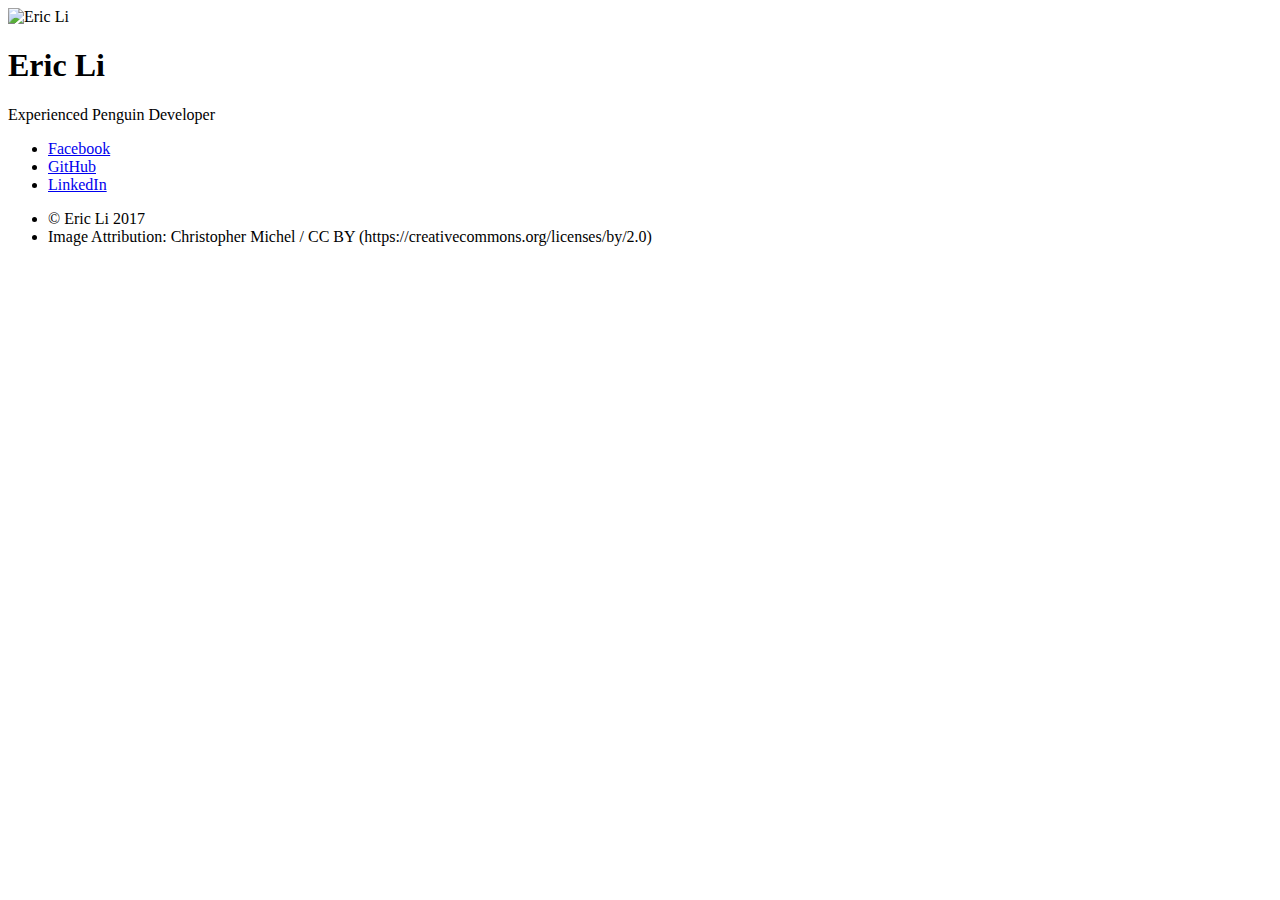
==== index.html @ 7326a937 "Merge pull request #1 from thepenguinco/thepenguinco-patch-1" ====
<!DOCTYPE HTML>

<html>
	<head>
		<title>Eric Li</title>
		<meta charset="utf-8" />
		<meta name="viewport" content="width=device-width, initial-scale=1" />
		<!--[if lte IE 8]><script src="assets/js/html5shiv.js"></script><![endif]-->
		<link rel="stylesheet" href="assets/css/main.css" />
		<!--[if lte IE 9]><link rel="stylesheet" href="assets/css/ie9.css" /><![endif]-->
		<!--[if lte IE 8]><link rel="stylesheet" href="assets/css/ie8.css" /><![endif]-->
		<noscript><link rel="stylesheet" href="assets/css/noscript.css" /></noscript>
	</head>
	<body class="is-loading">

		<!-- Wrapper -->
			<div id="wrapper">

				<!-- Main -->
					<section id="main">
						<header>
							<span class="avatar"><img src="images/avatar.png" alt="Eric Li" /></span>
							<h1 class="name">Eric Li</h1>
							<p>Experienced Penguin Developer</p>
						</header>
						
						<footer>
							<ul class="icons">
								<li><a href="https://www.facebook.com/ThePenguinCo" class="fa-facebook">Facebook</a></li>
								<li><a href="https://www.github.com/ThePenguinCo" class="fa-github">GitHub</a></li>
								<li><a href="https://www.linkedin.com/in/ericli1234/" class="fa-linkedin">LinkedIn</a></li>
							</ul>
						</footer>
					</section>

				<!-- Footer -->
					<footer id="footer">
						<ul class="copyright">
							<li>&copy; Eric Li 2017</li>
							<li>Image Attribution: Christopher Michel / CC BY (https://creativecommons.org/licenses/by/2.0)</li>
						</ul>
					</footer>

			</div>

		<!-- Scripts -->
			<!--[if lte IE 8]><script src="assets/js/respond.min.js"></script><![endif]-->
			<script>
				if ('addEventListener' in window) {
					window.addEventListener('load', function() { document.body.className = document.body.className.replace(/\bis-loading\b/, ''); });
					document.body.className += (navigator.userAgent.match(/(MSIE|rv:11\.0)/) ? ' is-ie' : '');
				}
			</script>
	</body>
</html>
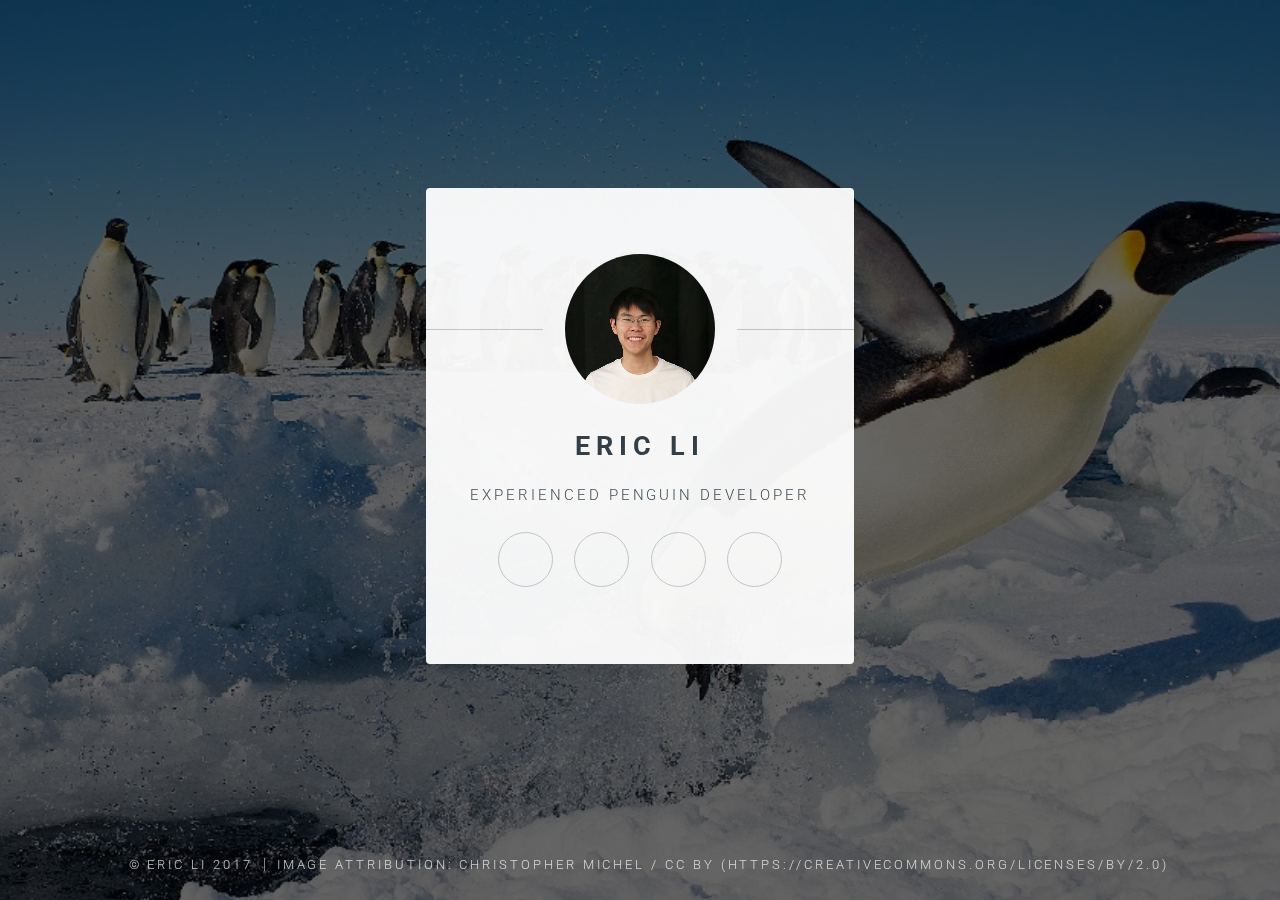
==== commit 424d3517: "Resume and Checklist" ====
--- a/index.html
+++ b/index.html
@@ -1,5 +1,4 @@
 <!DOCTYPE HTML>
-
 <html>
 	<head>
 		<title>Eric Li</title>
@@ -19,16 +18,17 @@
 				<!-- Main -->
 					<section id="main">
 						<header>
-							<span class="avatar"><img src="images/avatar.png" alt="Eric Li" /></span>
+							<span class="avatar"><img src="assets/images/avatar.png" alt="Eric Li" /></span>
 							<h1 class="name">Eric Li</h1>
 							<p>Experienced Penguin Developer</p>
 						</header>
 						
 						<footer>
 							<ul class="icons">
-								<li><a href="https://www.facebook.com/ThePenguinCo" class="fa-facebook">Facebook</a></li>
+								<li><a href="about.html" class="fa-info">About</a></li>
 								<li><a href="https://www.github.com/ThePenguinCo" class="fa-github">GitHub</a></li>
 								<li><a href="https://www.linkedin.com/in/ericli1234/" class="fa-linkedin">LinkedIn</a></li>
+								<li><a href="assets/resume_eric_li.pdf" class="fa-file-text">Resume</a></li>
 							</ul>
 						</footer>
 					</section>
--- a/assets/css/main.css
+++ b/assets/css/main.css
@@ -0,0 +1,864 @@
+@charset "UTF-8";
+@import url(font-awesome.min.css);
+@import url("https://fonts.googleapis.com/css?family=Source+Sans+Pro:300");
+@import url("https://fonts.googleapis.com/css?family=Roboto:300");
+
+/*
+	Identity by HTML5 UP
+	html5up.net | @ajlkn
+	Free for personal and commercial use under the CCA 3.0 license (html5up.net/license)
+*/
+
+/* Reset */
+
+	html, body, div, span, applet, object, iframe, h1, h2, h3, h4, h5, h6, p, blockquote, pre, a, abbr, acronym, address, big, cite, code, del, dfn, em, img, ins, kbd, q, s, samp, small, strike, strong, sub, sup, tt, var, b, u, i, center, dl, dt, dd, ol, ul, li, fieldset, form, label, legend, table, caption, tbody, tfoot, thead, tr, th, td, article, aside, canvas, details, embed, figure, figcaption, footer, header, hgroup, menu, nav, output, ruby, section, summary, time, mark, audio, video {
+		margin: 0;
+		padding: 0;
+		border: 0;
+		font-size: 100%;
+		font: inherit;
+		vertical-align: baseline;
+	}
+
+	article, aside, details, figcaption, figure, footer, header, hgroup, menu, nav, section {
+		display: block;
+	}
+
+	body {
+		line-height: 1;
+	}
+
+	ol, ul {
+		list-style: none;
+	}
+
+	blockquote, q {
+		quotes: none;
+	}
+
+	blockquote:before, blockquote:after, q:before, q:after {
+		content: '';
+		content: none;
+	}
+
+	table {
+		border-collapse: collapse;
+		border-spacing: 0;
+	}
+
+	body {
+		-webkit-text-size-adjust: none;
+	}
+
+/* Box Model */
+
+	*, *:before, *:after {
+		-moz-box-sizing: border-box;
+		-webkit-box-sizing: border-box;
+		box-sizing: border-box;
+	}
+
+/* Basic */
+
+	@media screen and (max-width: 480px) {
+
+		html, body {
+			min-width: 320px;
+		}
+
+	}
+
+	body.is-loading *, body.is-loading *:before, body.is-loading *:after {
+		-moz-animation: none !important;
+		-webkit-animation: none !important;
+		-ms-animation: none !important;
+		animation: none !important;
+		-moz-transition: none !important;
+		-webkit-transition: none !important;
+		-ms-transition: none !important;
+		transition: none !important;
+	}
+
+	html {
+		height: 100%;
+	}
+
+	body {
+		height: 100%;
+		background-color: #ffffff;
+		background-image: -moz-linear-gradient(60deg, rgba(0, 0, 0, 0.6) 5%, rgba(0, 0, 0, 0.6)), url("../images/bg.jpg");
+		background-image: -webkit-linear-gradient(60deg, rgba(0, 0, 0, 0.6) 5%, rgba(0, 0, 0, 0.6)), url("../images/bg.jpg");
+		background-image: -ms-linear-gradient(60deg, rgba(0, 0, 0, 0.6) 5%, rgba(0, 0, 0, 0.6)), url("../images/bg.jpg");
+		background-image: linear-gradient(60deg, rgba(0, 0, 0, 0.6) 5%, rgba(0, 0, 0, 0.6)), url("../images/bg.jpg");
+		background-image: -webkit-linear-gradient(60deg, rgba(0, 0, 0, 0.6) 5%, rgba(0, 0, 0, 0.6)), url("../images/bg.jpg");
+		background-repeat: repeat,			no-repeat,			no-repeat;
+		background-size: 100px 100px, cover,				cover;
+		background-position: top left,		center center,		bottom center;
+		background-attachment: fixed,			fixed,				fixed;
+	}
+
+		body:after {
+			content: '';
+			display: block;
+			position: fixed;
+			top: 0;
+			left: 0;
+			width: 100%;
+			height: inherit;
+			opacity: 0;
+			z-index: 1;
+			background-color: #ffffff;
+			background-image: -moz-linear-gradient(60deg, rgba(0, 0, 0, 0.2) 5%, rgba(0, 0, 0, 0.2));
+			background-image: -webkit-linear-gradient(60deg, rgba(0, 0, 0, 0.2) 5%, rgba(0, 0, 0, 0.2));
+			background-image: -ms-linear-gradient(60deg, rgba(0, 0, 0, 0.2) 5%, rgba(0, 0, 0, 0.2));
+			background-image: linear-gradient(60deg, rgba(0, 0, 0, 0.2) 5%, rgba(0, 0, 0, 0.2));
+			background-image: -webkit-linear-gradient(60deg, rgba(0, 0, 0, 0.2) 5%, rgba(0, 0, 0, 0.2));
+			background-repeat: repeat,			no-repeat;
+			background-size: 100px 100px, cover;
+			background-position: top left,		center center;
+			-moz-transition: opacity 2s ease-out;
+			-webkit-transition: opacity 2s ease-out;
+			-ms-transition: opacity 2s ease-out;
+			transition: opacity 2s ease-out;
+		}
+
+		body.is-loading:after {
+			opacity: 1;
+		}
+
+/* Type */
+
+	body, input, select, textarea {
+		color: #414f57;
+		font-family: "Roboto", "Source Sans Pro", Helvetica, sans-serif;
+		font-size: 14pt;
+		font-weight: 300;
+		line-height: 2;
+		letter-spacing: 0.2em;
+		text-transform: uppercase;
+	}
+
+		@media screen and (max-width: 1680px) {
+
+			body, input, select, textarea {
+				font-size: 11pt;
+			}
+
+		}
+
+		@media screen and (max-width: 480px) {
+
+			body, input, select, textarea {
+				font-size: 10pt;
+				line-height: 1.75;
+			}
+
+		}
+
+	a {
+		-moz-transition: color 0.2s ease, border-color 0.2s ease;
+		-webkit-transition: color 0.2s ease, border-color 0.2s ease;
+		-ms-transition: color 0.2s ease, border-color 0.2s ease;
+		transition: color 0.2s ease, border-color 0.2s ease;
+		color: inherit;
+		text-decoration: none;
+	}
+
+		a:before {
+			-moz-transition: color 0.2s ease, text-shadow 0.2s ease;
+			-webkit-transition: color 0.2s ease, text-shadow 0.2s ease;
+			-ms-transition: color 0.2s ease, text-shadow 0.2s ease;
+			transition: color 0.2s ease, text-shadow 0.2s ease;
+		}
+
+		a:hover {
+			color: #ff7496;
+		}
+
+	strong, b {
+		color: #313f47;
+	}
+
+	em, i {
+		font-style: italic;
+	}
+
+	p {
+		margin: 0 0 1.5em 0;
+	}
+
+	h1, h2, h3, h4, h5, h6 {
+		color: #313f47;
+		line-height: 1.5;
+		margin: 0 0 0.75em 0;
+	}
+
+		h1 a, h2 a, h3 a, h4 a, h5 a, h6 a {
+			color: inherit;
+			text-decoration: none;
+		}
+
+	h1 {
+		font-size: 1.85em;
+		letter-spacing: 0.22em;
+		margin: 0 0 0.525em 0;
+	}
+
+	h2 {
+		font-size: 1.25em;
+	}
+
+	h3 {
+		font-size: 1em;
+	}
+
+	h4 {
+		font-size: 1em;
+	}
+
+	h5 {
+		font-size: 1em;
+	}
+
+	h6 {
+		font-size: 1em;
+	}
+
+	@media screen and (max-width: 480px) {
+
+		h1 {
+			font-size: 1.65em;
+		}
+
+	}
+
+	sub {
+		font-size: 0.8em;
+		position: relative;
+		top: 0.5em;
+	}
+
+	sup {
+		font-size: 0.8em;
+		position: relative;
+		top: -0.5em;
+	}
+
+	hr {
+		border: 0;
+		border-bottom: solid 1px #c8cccf;
+		margin: 3em 0;
+	}
+
+/* Form */
+
+	form {
+		margin: 0 0 1.5em 0;
+	}
+
+		form > .field {
+			margin: 0 0 1.5em 0;
+		}
+
+			form > .field > :last-child {
+				margin-bottom: 0;
+			}
+
+	label {
+		color: #313f47;
+		display: block;
+		font-size: 0.9em;
+		margin: 0 0 0.75em 0;
+	}
+
+	input[type="text"],
+	input[type="password"],
+	input[type="email"],
+	input[type="tel"],
+	select,
+	textarea {
+		-moz-appearance: none;
+		-webkit-appearance: none;
+		-ms-appearance: none;
+		appearance: none;
+		border-radius: 4px;
+		border: solid 1px #c8cccf;
+		color: inherit;
+		display: block;
+		outline: 0;
+		padding: 0 1em;
+		text-decoration: none;
+		width: 100%;
+	}
+
+		input[type="text"]:invalid,
+		input[type="password"]:invalid,
+		input[type="email"]:invalid,
+		input[type="tel"]:invalid,
+		select:invalid,
+		textarea:invalid {
+			box-shadow: none;
+		}
+
+		input[type="text"]:focus,
+		input[type="password"]:focus,
+		input[type="email"]:focus,
+		input[type="tel"]:focus,
+		select:focus,
+		textarea:focus {
+			border-color: #ff7496;
+		}
+
+	.select-wrapper {
+		text-decoration: none;
+		display: block;
+		position: relative;
+	}
+
+		.select-wrapper:before {
+			content: "";
+			-moz-osx-font-smoothing: grayscale;
+			-webkit-font-smoothing: antialiased;
+			font-family: FontAwesome;
+			font-style: normal;
+			font-weight: normal;
+			text-transform: none !important;
+		}
+
+		.select-wrapper:before {
+			color: #c8cccf;
+			display: block;
+			height: 2.75em;
+			line-height: 2.75em;
+			pointer-events: none;
+			position: absolute;
+			right: 0;
+			text-align: center;
+			top: 0;
+			width: 2.75em;
+		}
+
+		.select-wrapper select::-ms-expand {
+			display: none;
+		}
+
+	input[type="text"],
+	input[type="password"],
+	input[type="email"],
+	select {
+		height: 2.75em;
+	}
+
+	textarea {
+		padding: 0.75em 1em;
+	}
+
+	input[type="checkbox"],
+	input[type="radio"] {
+		-moz-appearance: none;
+		-webkit-appearance: none;
+		-ms-appearance: none;
+		appearance: none;
+		display: block;
+		float: left;
+		margin-right: -2em;
+		opacity: 0;
+		width: 1em;
+		z-index: -1;
+	}
+
+		input[type="checkbox"] + label,
+		input[type="radio"] + label {
+			text-decoration: none;
+			color: #414f57;
+			cursor: pointer;
+			display: inline-block;
+			font-size: 1em;
+			font-weight: 300;
+			padding-left: 2.4em;
+			padding-right: 0.75em;
+			position: relative;
+		}
+
+			input[type="checkbox"] + label:before,
+			input[type="radio"] + label:before {
+				-moz-osx-font-smoothing: grayscale;
+				-webkit-font-smoothing: antialiased;
+				font-family: FontAwesome;
+				font-style: normal;
+				font-weight: normal;
+				text-transform: none !important;
+			}
+
+			input[type="checkbox"] + label:before,
+			input[type="radio"] + label:before {
+				border-radius: 4px;
+				border: solid 1px #c8cccf;
+				content: '';
+				display: inline-block;
+				height: 1.65em;
+				left: 0;
+				line-height: 1.58125em;
+				position: absolute;
+				text-align: center;
+				top: 0.15em;
+				width: 1.65em;
+			}
+
+		input[type="checkbox"]:checked + label:before,
+		input[type="radio"]:checked + label:before {
+			color: #ff7496;
+			content: '\f00c';
+		}
+
+		input[type="checkbox"]:focus + label:before,
+		input[type="radio"]:focus + label:before {
+			border-color: #ff7496;
+		}
+
+	input[type="checkbox"] + label:before {
+		border-radius: 4px;
+	}
+
+	input[type="radio"] + label:before {
+		border-radius: 100%;
+	}
+
+	::-webkit-input-placeholder {
+		color: #616f77 !important;
+		opacity: 1.0;
+	}
+
+	:-moz-placeholder {
+		color: #616f77 !important;
+		opacity: 1.0;
+	}
+
+	::-moz-placeholder {
+		color: #616f77 !important;
+		opacity: 1.0;
+	}
+
+	:-ms-input-placeholder {
+		color: #616f77 !important;
+		opacity: 1.0;
+	}
+
+	.formerize-placeholder {
+		color: #616f77 !important;
+		opacity: 1.0;
+	}
+
+/* Icon */
+
+	.icon {
+		text-decoration: none;
+		position: relative;
+		border-bottom: none;
+	}
+
+		.icon:before {
+			-moz-osx-font-smoothing: grayscale;
+			-webkit-font-smoothing: antialiased;
+			font-family: FontAwesome;
+			font-style: normal;
+			font-weight: normal;
+			text-transform: none !important;
+		}
+
+		.icon > .label {
+			display: none;
+		}
+
+/* List */
+
+	ol {
+		list-style: decimal;
+		margin: 0 0 1.5em 0;
+		padding-left: 1.25em;
+	}
+
+		ol li {
+			padding-left: 0.25em;
+		}
+
+	ul {
+		list-style: disc;
+		margin: 0 0 1.5em 0;
+		padding-left: 1em;
+	}
+
+		ul li {
+			padding-left: 0.5em;
+		}
+
+		ul.alt {
+			list-style: none;
+			padding-left: 0;
+		}
+
+			ul.alt li {
+				border-top: solid 1px #c8cccf;
+				padding: 0.5em 0;
+			}
+
+				ul.alt li:first-child {
+					border-top: 0;
+					padding-top: 0;
+				}
+
+		ul.icons {
+			cursor: default;
+			list-style: none;
+			padding-left: 0;
+			margin-top: -0.675em;
+		}
+
+			ul.icons li {
+				display: inline-block;
+				padding: 0.675em 0.5em;
+			}
+
+				ul.icons li a {
+					text-decoration: none;
+					position: relative;
+					display: block;
+					width: 3.75em;
+					height: 3.75em;
+					border-radius: 100%;
+					border: solid 1px #c8cccf;
+					line-height: 3.75em;
+					overflow: hidden;
+					text-align: center;
+					text-indent: 3.75em;
+					white-space: nowrap;
+				}
+
+					ul.icons li a:before {
+						-moz-osx-font-smoothing: grayscale;
+						-webkit-font-smoothing: antialiased;
+						font-family: FontAwesome;
+						font-style: normal;
+						font-weight: normal;
+						text-transform: none !important;
+					}
+
+					ul.icons li a:before {
+						color: #ffffff;
+						text-shadow: 1.25px 0px 0px #c8cccf, -1.25px 0px 0px #c8cccf, 0px 1.25px 0px #c8cccf, 0px -1.25px 0px #c8cccf;
+					}
+
+					ul.icons li a:hover:before {
+						text-shadow: 1.25px 0px 0px #ff7496, -1.25px 0px 0px #ff7496, 0px 1.25px 0px #ff7496, 0px -1.25px 0px #ff7496;
+					}
+
+					ul.icons li a:before {
+						position: absolute;
+						top: 0;
+						left: 0;
+						width: inherit;
+						height: inherit;
+						font-size: 1.85rem;
+						line-height: inherit;
+						text-align: center;
+						text-indent: 0;
+					}
+
+					ul.icons li a:hover {
+						border-color: #ff7496;
+					}
+
+			@media screen and (max-width: 480px) {
+
+				ul.icons li a:before {
+					font-size: 1.5rem;
+				}
+
+			}
+
+		ul.actions {
+			cursor: default;
+			list-style: none;
+			padding-left: 0;
+		}
+
+			ul.actions li {
+				display: inline-block;
+				padding: 0 0.75em 0 0;
+				vertical-align: middle;
+			}
+
+				ul.actions li:last-child {
+					padding-right: 0;
+				}
+
+	dl {
+		margin: 0 0 1.5em 0;
+	}
+
+		dl dt {
+			display: block;
+			margin: 0 0 0.75em 0;
+		}
+
+		dl dd {
+			margin-left: 1.5em;
+		}
+
+/* Button */
+
+	input[type="submit"],
+	input[type="reset"],
+	input[type="button"],
+	button,
+	.button {
+		-moz-appearance: none;
+		-webkit-appearance: none;
+		-ms-appearance: none;
+		appearance: none;
+		-moz-transition: background-color 0.2s ease-in-out, border-color 0.2s ease-in-out, color 0.2s ease-in-out;
+		-webkit-transition: background-color 0.2s ease-in-out, border-color 0.2s ease-in-out, color 0.2s ease-in-out;
+		-ms-transition: background-color 0.2s ease-in-out, border-color 0.2s ease-in-out, color 0.2s ease-in-out;
+		transition: background-color 0.2s ease-in-out, border-color 0.2s ease-in-out, color 0.2s ease-in-out;
+		display: inline-block;
+		height: 2.75em;
+		line-height: 2.75em;
+		padding: 0 1.5em;
+		background-color: transparent;
+		border-radius: 4px;
+		border: solid 1px #c8cccf;
+		color: #414f57 !important;
+		cursor: pointer;
+		text-align: center;
+		text-decoration: none;
+		white-space: nowrap;
+	}
+
+		input[type="submit"]:hover,
+		input[type="reset"]:hover,
+		input[type="button"]:hover,
+		button:hover,
+		.button:hover {
+			border-color: #ff7496;
+			color: #ff7496 !important;
+		}
+
+		input[type="submit"].icon,
+		input[type="reset"].icon,
+		input[type="button"].icon,
+		button.icon,
+		.button.icon {
+			padding-left: 1.35em;
+		}
+
+			input[type="submit"].icon:before,
+			input[type="reset"].icon:before,
+			input[type="button"].icon:before,
+			button.icon:before,
+			.button.icon:before {
+				margin-right: 0.5em;
+			}
+
+		input[type="submit"].fit,
+		input[type="reset"].fit,
+		input[type="button"].fit,
+		button.fit,
+		.button.fit {
+			display: block;
+			width: 100%;
+			margin: 0 0 0.75em 0;
+		}
+
+		input[type="submit"].small,
+		input[type="reset"].small,
+		input[type="button"].small,
+		button.small,
+		.button.small {
+			font-size: 0.8em;
+		}
+
+		input[type="submit"].big,
+		input[type="reset"].big,
+		input[type="button"].big,
+		button.big,
+		.button.big {
+			font-size: 1.35em;
+		}
+
+		input[type="submit"].disabled, input[type="submit"]:disabled,
+		input[type="reset"].disabled,
+		input[type="reset"]:disabled,
+		input[type="button"].disabled,
+		input[type="button"]:disabled,
+		button.disabled,
+		button:disabled,
+		.button.disabled,
+		.button:disabled {
+			-moz-pointer-events: none;
+			-webkit-pointer-events: none;
+			-ms-pointer-events: none;
+			pointer-events: none;
+			opacity: 0.5;
+		}
+
+/* Main */
+
+	#main {
+		position: relative;
+		max-width: 100%;
+		min-width: 27em;
+		padding: 4.5em 3em 3em 3em ;
+		background: #ffffff;
+		border-radius: 4px;
+		cursor: default;
+		opacity: 0.95;
+		text-align: center;
+		-moz-transform-origin: 50% 50%;
+		-webkit-transform-origin: 50% 50%;
+		-ms-transform-origin: 50% 50%;
+		transform-origin: 50% 50%;
+		-moz-transform: rotateX(0deg);
+		-webkit-transform: rotateX(0deg);
+		-ms-transform: rotateX(0deg);
+		transform: rotateX(0deg);
+		-moz-transition: opacity 1.5s ease, -moz-transform 1.5s ease;
+		-webkit-transition: opacity 1.5s ease, -webkit-transform 1.5s ease;
+		-ms-transition: opacity 1.5s ease, -ms-transform 1.5s ease;
+		transition: opacity 1.5s ease, transform 1.5s ease;
+	}
+
+		#main .avatar {
+			position: relative;
+			display: block;
+			margin-bottom: 1.5em;
+		}
+
+			#main .avatar img {
+				display: block;
+				margin: 0 auto;
+				border-radius: 100%;
+				box-shadow: 0 0 0 1.5em #ffffff;
+			}
+
+			#main .avatar:before {
+				content: '';
+				display: block;
+				position: absolute;
+				top: 50%;
+				left: -3em;
+				width: calc(100% + 6em);
+				height: 1px;
+				z-index: -1;
+				background: #c8cccf;
+			}
+
+		@media screen and (max-width: 480px) {
+
+			#main {
+				min-width: 0;
+				width: 100%;
+				padding: 4em 2em 2.5em 2em ;
+			}
+
+				#main .avatar:before {
+					left: -2em;
+					width: calc(100% + 4em);
+				}
+
+		}
+
+		body.is-loading #main {
+			opacity: 0;
+			-moz-transform: rotateX(15deg);
+			-webkit-transform: rotateX(15deg);
+			-ms-transform: rotateX(15deg);
+			transform: rotateX(15deg);
+		}
+
+/* Footer */
+
+	#footer {
+		-moz-align-self: -moz-flex-end;
+		-webkit-align-self: -webkit-flex-end;
+		-ms-align-self: -ms-flex-end;
+		align-self: flex-end;
+		width: 100%;
+		padding: 1.5em 0 0 0;
+		color: rgba(255, 255, 255, 0.75);
+		cursor: default;
+		text-align: center;
+	}
+
+		#footer .copyright {
+			margin: 0;
+			padding: 0;
+			font-size: 0.9em;
+			list-style: none;
+		}
+
+			#footer .copyright li {
+				display: inline-block;
+				margin: 0 0 0 0.45em;
+				padding: 0 0 0 0.85em;
+				border-left: solid 1px rgba(255, 255, 255, 0.5);
+				line-height: 1;
+			}
+
+				#footer .copyright li:first-child {
+					border-left: 0;
+				}
+
+/* Wrapper */
+
+	#wrapper {
+		display: -moz-flex;
+		display: -webkit-flex;
+		display: -ms-flex;
+		display: flex;
+		-moz-align-items: center;
+		-webkit-align-items: center;
+		-ms-align-items: center;
+		align-items: center;
+		-moz-justify-content: space-between;
+		-webkit-justify-content: space-between;
+		-ms-justify-content: space-between;
+		justify-content: space-between;
+		-moz-flex-direction: column;
+		-webkit-flex-direction: column;
+		-ms-flex-direction: column;
+		flex-direction: column;
+		-moz-perspective: 1000px;
+		-webkit-perspective: 1000px;
+		-ms-perspective: 1000px;
+		perspective: 1000px;
+		position: relative;
+		min-height: 100%;
+		padding: 1.5em;
+		z-index: 2;
+	}
+
+		#wrapper > * {
+			z-index: 1;
+		}
+
+		#wrapper:before {
+			content: '';
+			display: block;
+		}
+
+		@media screen and (max-width: 360px) {
+
+			#wrapper {
+				padding: 0.75em;
+			}
+
+		}
+
+		body.is-ie #wrapper {
+			height: 100%;
+		}
+
+/* Custom */
+	.name {
+		font-weight: bold;
+	}
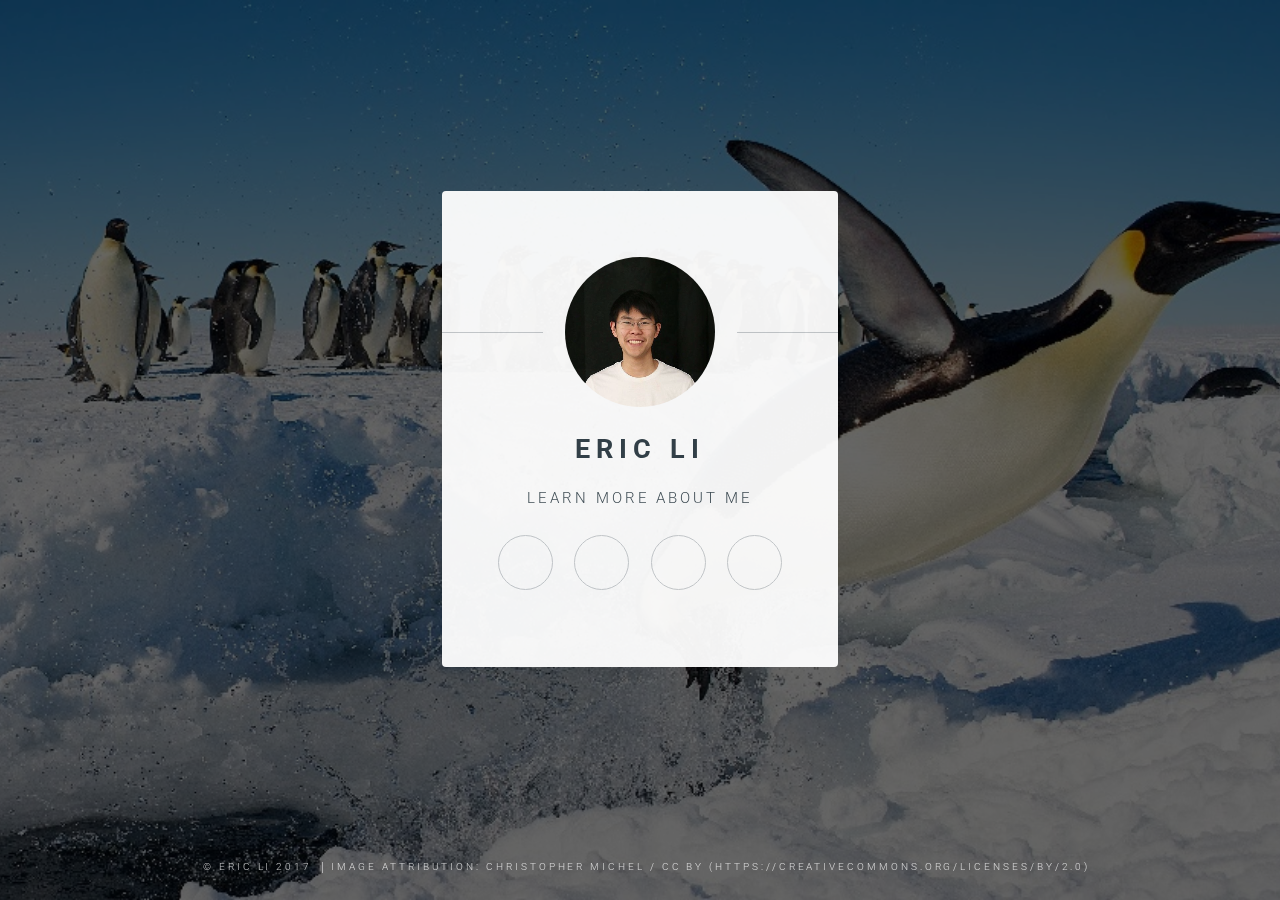
==== commit 641bbdec: "Add about page" ====
--- a/index.html
+++ b/index.html
@@ -20,12 +20,11 @@
 						<header>
 							<span class="avatar"><img src="assets/images/avatar.png" alt="Eric Li" /></span>
 							<h1 class="name">Eric Li</h1>
-							<p>Experienced Penguin Developer</p>
+							<p><a href="about">Learn more about me</a></p>
 						</header>
-						
 						<footer>
 							<ul class="icons">
-								<li><a href="about.html" class="fa-info">About</a></li>
+								<li><a href="mailto:eric.li@uwaterloo.ca" class="fa-envelope">Email</a></li>
 								<li><a href="https://www.github.com/ThePenguinCo" class="fa-github">GitHub</a></li>
 								<li><a href="https://www.linkedin.com/in/ericli1234/" class="fa-linkedin">LinkedIn</a></li>
 								<li><a href="assets/resume_eric_li.pdf" class="fa-file-text">Resume</a></li>
--- a/assets/css/main.css
+++ b/assets/css/main.css
@@ -792,7 +792,7 @@
 		#footer .copyright {
 			margin: 0;
 			padding: 0;
-			font-size: 0.9em;
+			font-size: 0.7em;
 			list-style: none;
 		}
 
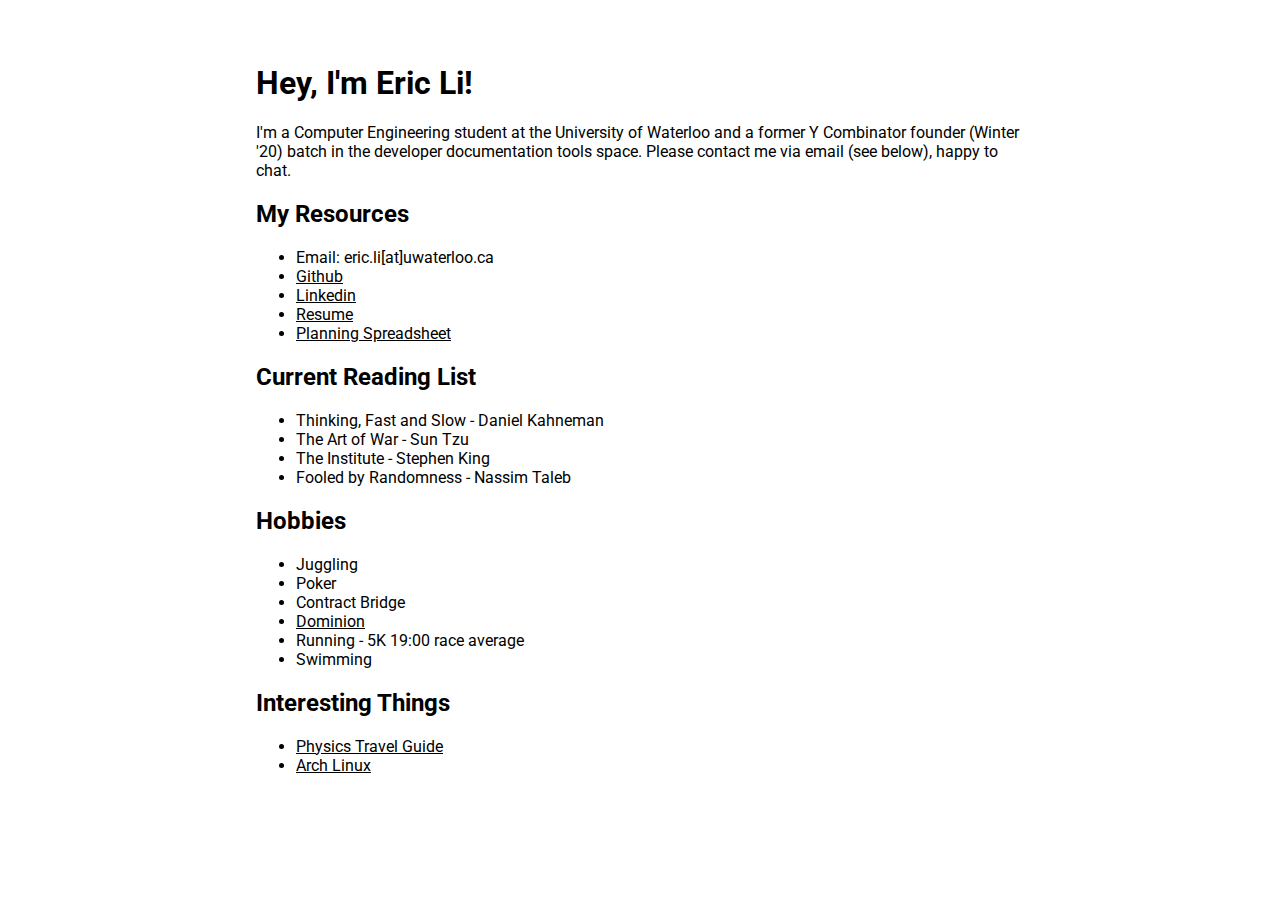
==== commit 26e2c6a2: "Minimialist" ====
--- a/index.html
+++ b/index.html
@@ -1,54 +1,45 @@
 <!DOCTYPE HTML>
 <html>
 	<head>
-		<title>Eric Li</title>
-		<meta charset="utf-8" />
-		<meta name="viewport" content="width=device-width, initial-scale=1" />
-		<!--[if lte IE 8]><script src="assets/js/html5shiv.js"></script><![endif]-->
-		<link rel="stylesheet" href="assets/css/main.css" />
-		<!--[if lte IE 9]><link rel="stylesheet" href="assets/css/ie9.css" /><![endif]-->
-		<!--[if lte IE 8]><link rel="stylesheet" href="assets/css/ie8.css" /><![endif]-->
-		<noscript><link rel="stylesheet" href="assets/css/noscript.css" /></noscript>
-	</head>
-	<body class="is-loading">
-
-		<!-- Wrapper -->
-			<div id="wrapper">
-
-				<!-- Main -->
-					<section id="main">
-						<header>
-							<span class="avatar"><img src="assets/images/avatar.png" alt="Eric Li" /></span>
-							<h1 class="name">Eric Li</h1>
-							<p><a href="about">Learn more about me</a></p>
-						</header>
-						<footer>
-							<ul class="icons">
-								<li><a href="mailto:eric.li@uwaterloo.ca" class="fa-envelope">Email</a></li>
-								<li><a href="https://www.github.com/ThePenguinCo" class="fa-github">GitHub</a></li>
-								<li><a href="https://www.linkedin.com/in/ericli1234/" class="fa-linkedin">LinkedIn</a></li>
-								<li><a href="assets/resume_eric_li.pdf" class="fa-file-text">Resume</a></li>
-							</ul>
-						</footer>
-					</section>
-
-				<!-- Footer -->
-					<footer id="footer">
-						<ul class="copyright">
-							<li>&copy; Eric Li 2017</li>
-							<li>Image Attribution: Christopher Michel / CC BY (https://creativecommons.org/licenses/by/2.0)</li>
-						</ul>
-					</footer>
-
-			</div>
-
-		<!-- Scripts -->
-			<!--[if lte IE 8]><script src="assets/js/respond.min.js"></script><![endif]-->
-			<script>
-				if ('addEventListener' in window) {
-					window.addEventListener('load', function() { document.body.className = document.body.className.replace(/\bis-loading\b/, ''); });
-					document.body.className += (navigator.userAgent.match(/(MSIE|rv:11\.0)/) ? ' is-ie' : '');
-				}
-			</script>
+		<title>Eric Li | About</title>
+        <meta charset="utf-8" />
+        <link rel="stylesheet" href="assets/css/about.css" />
+    </head>
+         
+    <body>
+        <h1>Hey, I'm Eric Li!</h1>
+        <p>I'm a Computer Engineering student at the University of Waterloo and a former Y Combinator 
+            founder (Winter '20) batch in the developer documentation tools space.
+            Please contact me via email (see below), happy to chat.
+        </p>
+        <h2>My Resources</h2>
+            <ul>
+                <li>Email: eric.li[at]uwaterloo.ca</a></li>
+                <li><a href="https://www.github.com/ThePenguinCo">Github</a></li>
+                <li><a href="https://www.linkedin.com/in/ericli1234/">Linkedin</a></li>
+                <li><a href="assets/resume_eric_li.pdf">Resume</a></li>
+                <li><a href="plan">Planning Spreadsheet</a></li>
+            </ul>
+        <h2>Current Reading List</h2>
+            <ul>
+                <li>Thinking, Fast and Slow - Daniel Kahneman</li>
+                <li>The Art of War - Sun Tzu</li>
+                <li>The Institute - Stephen King</li>
+                <li>Fooled by Randomness - Nassim Taleb</li>
+            </ul>
+        <h2>Hobbies</h2>
+            <ul>
+                <li>Juggling</li>
+                <li>Poker</li>
+                <li>Contract Bridge</li>
+                <li><a href="https://dominion.games/">Dominion</a></li>
+                <li>Running - 5K 19:00 race average</li>
+                <li>Swimming</li>
+            </ul>
+        <h2>Interesting Things</h2>
+            <ul>
+                <li><a href="https://physicstravelguide.com/">Physics Travel Guide</a></li>
+                <li><a href="https://archlinux.org/">Arch Linux</a></li>
+            </ul>
 	</body>
 </html>
--- a/assets/css/about.css
+++ b/assets/css/about.css
@@ -0,0 +1,35 @@
+@charset "UTF-8";
+@import url("https://fonts.googleapis.com/css?family=Source+Sans+Pro:300");
+@import url("https://fonts.googleapis.com/css?family=Roboto:300");
+
+body {
+    font-family: "Roboto", "Source Sans Pro", Helvetica, sans-serif;
+    font-size: 12pt;
+    margin-left: 20%;
+    margin-right: 20%;
+    margin-top: 5%;
+    height: 100%;
+}
+
+a {
+    -moz-transition: color 0.2s ease, border-color 0.2s ease;
+    -webkit-transition: color 0.2s ease, border-color 0.2s ease;
+    -ms-transition: color 0.2s ease, border-color 0.2s ease;
+    transition: color 0.2s ease, border-color 0.2s ease;
+    color: inherit;
+}
+
+a:before {
+    -moz-transition: color 0.2s ease, text-shadow 0.2s ease;
+    -webkit-transition: color 0.2s ease, text-shadow 0.2s ease;
+    -ms-transition: color 0.2s ease, text-shadow 0.2s ease;
+    transition: color 0.2s ease, text-shadow 0.2s ease;
+}
+
+a:hover {
+    color: #ff7496;
+}
+
+strong, b {
+    color: #313f47;
+}
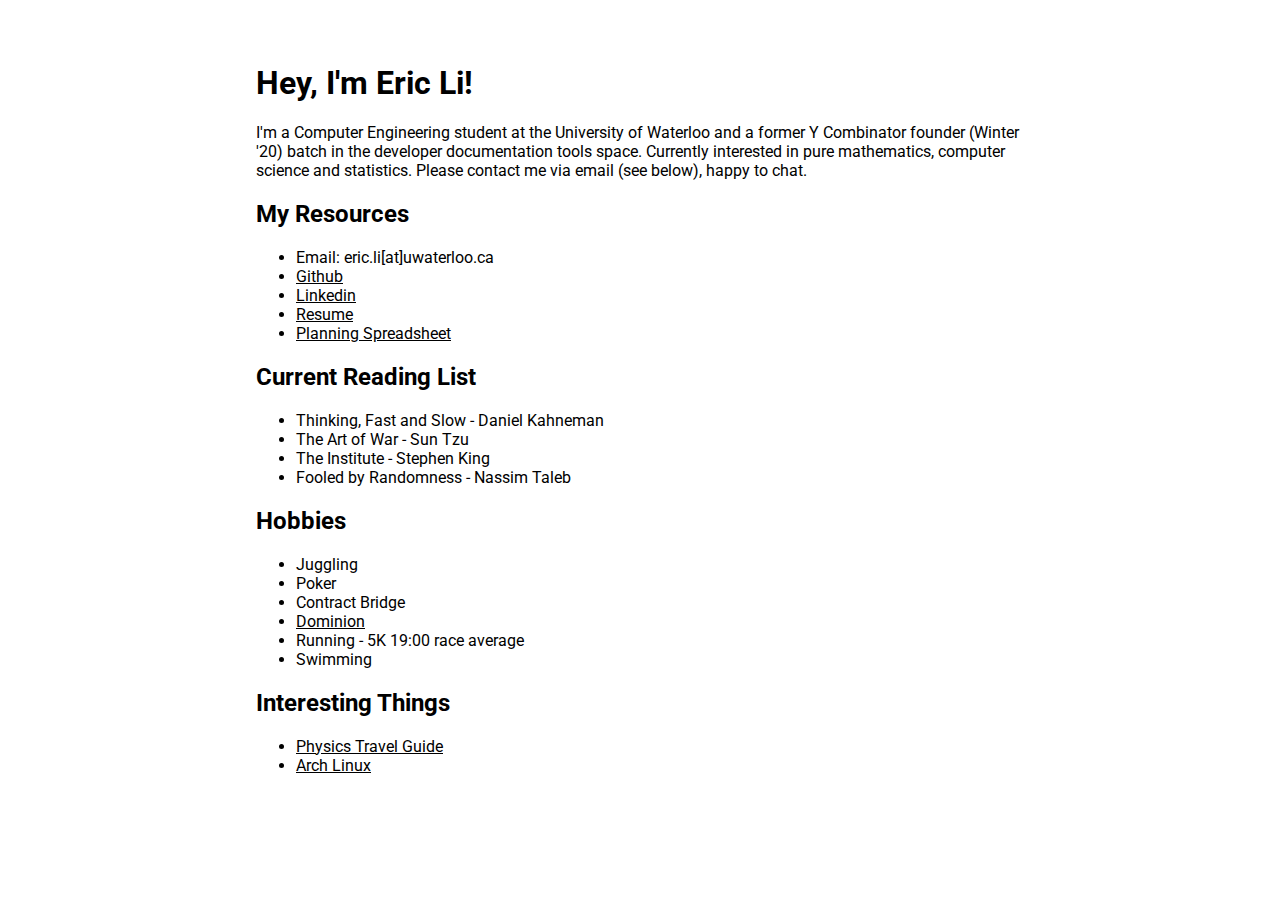
==== commit d72e1802: "Add academic interests" ====
--- a/index.html
+++ b/index.html
@@ -1,7 +1,7 @@
 <!DOCTYPE HTML>
 <html>
 	<head>
-		<title>Eric Li | About</title>
+		<title>Eric Li</title>
         <meta charset="utf-8" />
         <link rel="stylesheet" href="assets/css/about.css" />
     </head>
@@ -9,7 +9,7 @@
     <body>
         <h1>Hey, I'm Eric Li!</h1>
         <p>I'm a Computer Engineering student at the University of Waterloo and a former Y Combinator 
-            founder (Winter '20) batch in the developer documentation tools space.
+            founder (Winter '20) batch in the developer documentation tools space.  Currently interested in pure mathematics, computer science and statistics.
             Please contact me via email (see below), happy to chat.
         </p>
         <h2>My Resources</h2>
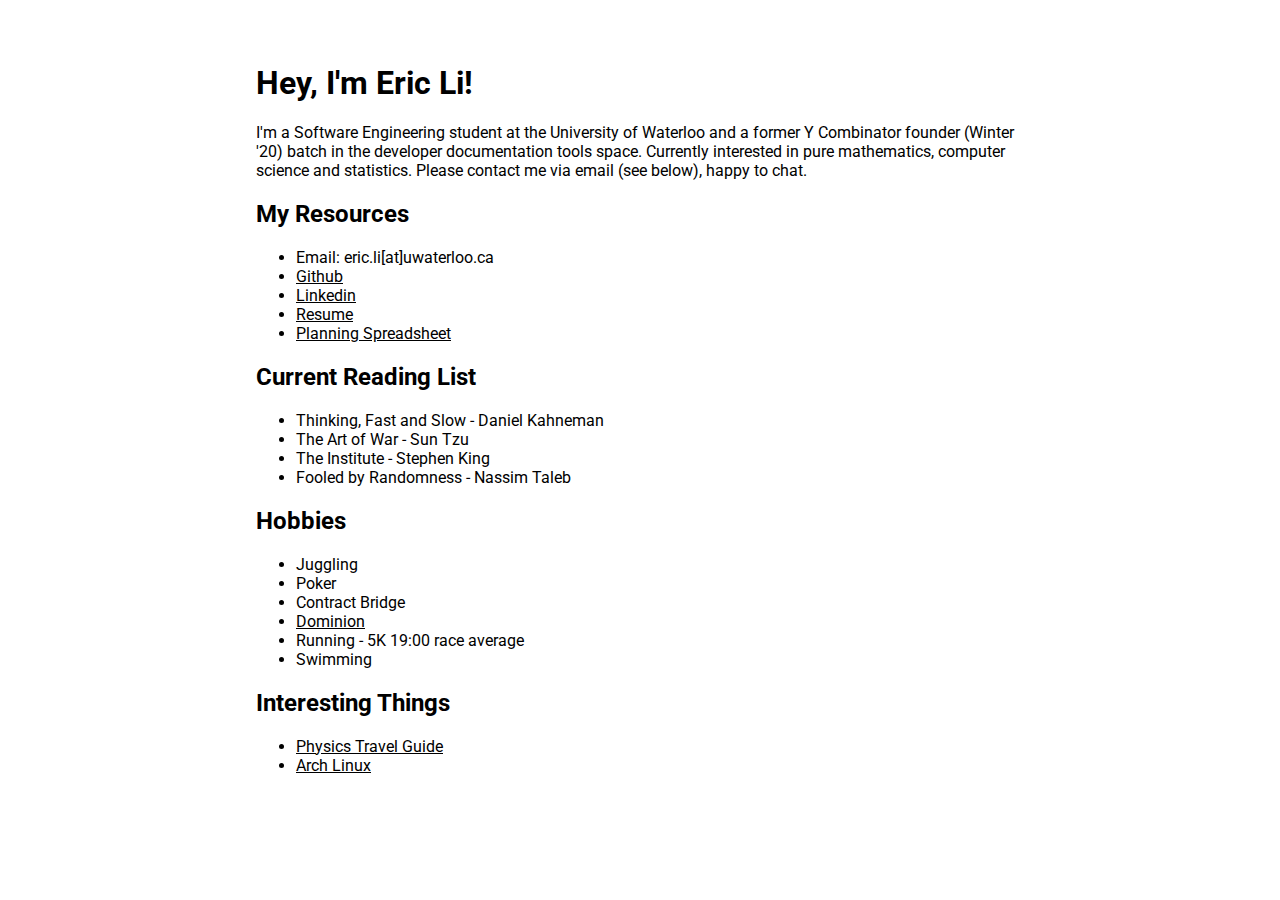
==== commit 2bbdf7df: "Update resume and program" ====
--- a/index.html
+++ b/index.html
@@ -1,45 +1,45 @@
-<!DOCTYPE HTML>
-<html>
-	<head>
-		<title>Eric Li</title>
-        <meta charset="utf-8" />
-        <link rel="stylesheet" href="assets/css/about.css" />
-    </head>
-         
-    <body>
-        <h1>Hey, I'm Eric Li!</h1>
-        <p>I'm a Computer Engineering student at the University of Waterloo and a former Y Combinator 
-            founder (Winter '20) batch in the developer documentation tools space.  Currently interested in pure mathematics, computer science and statistics.
-            Please contact me via email (see below), happy to chat.
-        </p>
-        <h2>My Resources</h2>
-            <ul>
-                <li>Email: eric.li[at]uwaterloo.ca</a></li>
-                <li><a href="https://www.github.com/ThePenguinCo">Github</a></li>
-                <li><a href="https://www.linkedin.com/in/ericli1234/">Linkedin</a></li>
-                <li><a href="assets/resume_eric_li.pdf">Resume</a></li>
-                <li><a href="plan">Planning Spreadsheet</a></li>
-            </ul>
-        <h2>Current Reading List</h2>
-            <ul>
-                <li>Thinking, Fast and Slow - Daniel Kahneman</li>
-                <li>The Art of War - Sun Tzu</li>
-                <li>The Institute - Stephen King</li>
-                <li>Fooled by Randomness - Nassim Taleb</li>
-            </ul>
-        <h2>Hobbies</h2>
-            <ul>
-                <li>Juggling</li>
-                <li>Poker</li>
-                <li>Contract Bridge</li>
-                <li><a href="https://dominion.games/">Dominion</a></li>
-                <li>Running - 5K 19:00 race average</li>
-                <li>Swimming</li>
-            </ul>
-        <h2>Interesting Things</h2>
-            <ul>
-                <li><a href="https://physicstravelguide.com/">Physics Travel Guide</a></li>
-                <li><a href="https://archlinux.org/">Arch Linux</a></li>
-            </ul>
-	</body>
-</html>
+<!DOCTYPE HTML>
+<html>
+	<head>
+		<title>Eric Li</title>
+        <meta charset="utf-8" />
+        <link rel="stylesheet" href="assets/css/about.css" />
+    </head>
+         
+    <body>
+        <h1>Hey, I'm Eric Li!</h1>
+        <p>I'm a Software Engineering student at the University of Waterloo and a former Y Combinator 
+            founder (Winter '20) batch in the developer documentation tools space.  Currently interested in pure mathematics, computer science and statistics.
+            Please contact me via email (see below), happy to chat.
+        </p>
+        <h2>My Resources</h2>
+            <ul>
+                <li>Email: eric.li[at]uwaterloo.ca</a></li>
+                <li><a href="https://www.github.com/ThePenguinCo">Github</a></li>
+                <li><a href="https://www.linkedin.com/in/ericli1234/">Linkedin</a></li>
+                <li><a href="assets/resume_eric_li.pdf">Resume</a></li>
+                <li><a href="plan">Planning Spreadsheet</a></li>
+            </ul>
+        <h2>Current Reading List</h2>
+            <ul>
+                <li>Thinking, Fast and Slow - Daniel Kahneman</li>
+                <li>The Art of War - Sun Tzu</li>
+                <li>The Institute - Stephen King</li>
+                <li>Fooled by Randomness - Nassim Taleb</li>
+            </ul>
+        <h2>Hobbies</h2>
+            <ul>
+                <li>Juggling</li>
+                <li>Poker</li>
+                <li>Contract Bridge</li>
+                <li><a href="https://dominion.games/">Dominion</a></li>
+                <li>Running - 5K 19:00 race average</li>
+                <li>Swimming</li>
+            </ul>
+        <h2>Interesting Things</h2>
+            <ul>
+                <li><a href="https://physicstravelguide.com/">Physics Travel Guide</a></li>
+                <li><a href="https://archlinux.org/">Arch Linux</a></li>
+            </ul>
+	</body>
+</html>
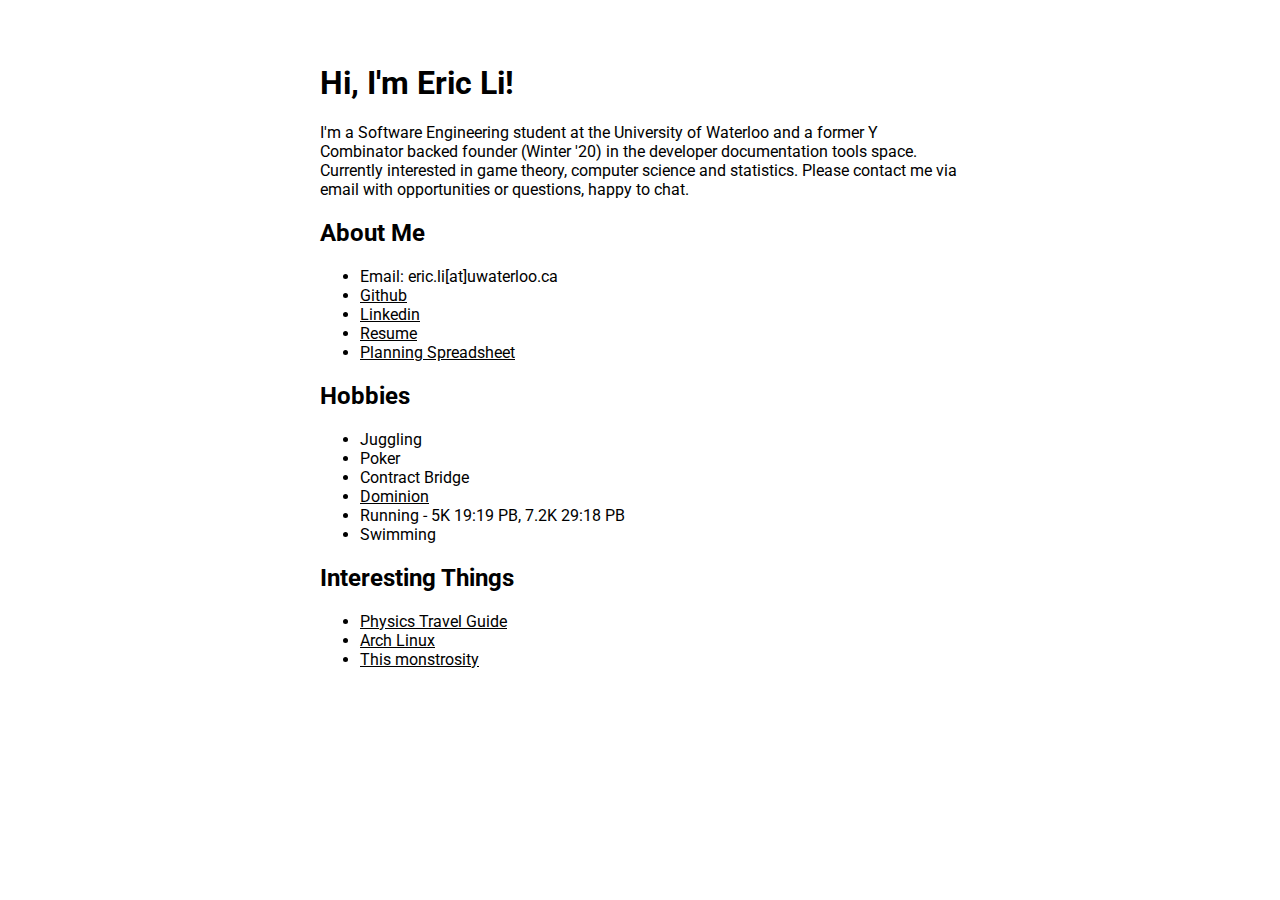
==== commit 1b41628b: "Update my website" ====
--- a/index.html
+++ b/index.html
@@ -7,12 +7,12 @@
     </head>
          
     <body>
-        <h1>Hey, I'm Eric Li!</h1>
-        <p>I'm a Software Engineering student at the University of Waterloo and a former Y Combinator 
-            founder (Winter '20) batch in the developer documentation tools space.  Currently interested in pure mathematics, computer science and statistics.
-            Please contact me via email (see below), happy to chat.
+        <h1>Hi, I'm Eric Li!</h1>
+        <p>I'm a Software Engineering student at the University of Waterloo and a former Y Combinator backed
+            founder (Winter '20) in the developer documentation tools space.  Currently interested in game theory, computer science and statistics.
+            Please contact me via email with opportunities or questions, happy to chat.
         </p>
-        <h2>My Resources</h2>
+        <h2>About Me</h2>
             <ul>
                 <li>Email: eric.li[at]uwaterloo.ca</a></li>
                 <li><a href="https://www.github.com/ThePenguinCo">Github</a></li>
@@ -20,26 +20,20 @@
                 <li><a href="assets/resume_eric_li.pdf">Resume</a></li>
                 <li><a href="plan">Planning Spreadsheet</a></li>
             </ul>
-        <h2>Current Reading List</h2>
-            <ul>
-                <li>Thinking, Fast and Slow - Daniel Kahneman</li>
-                <li>The Art of War - Sun Tzu</li>
-                <li>The Institute - Stephen King</li>
-                <li>Fooled by Randomness - Nassim Taleb</li>
-            </ul>
         <h2>Hobbies</h2>
             <ul>
                 <li>Juggling</li>
                 <li>Poker</li>
                 <li>Contract Bridge</li>
-                <li><a href="https://dominion.games/">Dominion</a></li>
-                <li>Running - 5K 19:00 race average</li>
+                <li><a href="https://dominionleague.org/charts?player=thepenguinco">Dominion</a></li>
+                <li>Running - 5K 19:19 PB, 7.2K 29:18 PB</li>
                 <li>Swimming</li>
             </ul>
         <h2>Interesting Things</h2>
             <ul>
                 <li><a href="https://physicstravelguide.com/">Physics Travel Guide</a></li>
                 <li><a href="https://archlinux.org/">Arch Linux</a></li>
+                <li><a href="https://www.gentoo.org/">This monstrosity</a></li>
             </ul>
 	</body>
 </html>
--- a/assets/css/about.css
+++ b/assets/css/about.css
@@ -5,8 +5,8 @@
 body {
     font-family: "Roboto", "Source Sans Pro", Helvetica, sans-serif;
     font-size: 12pt;
-    margin-left: 20%;
-    margin-right: 20%;
+    margin-left: 25%;
+    margin-right: 25%;
     margin-top: 5%;
     height: 100%;
 }
